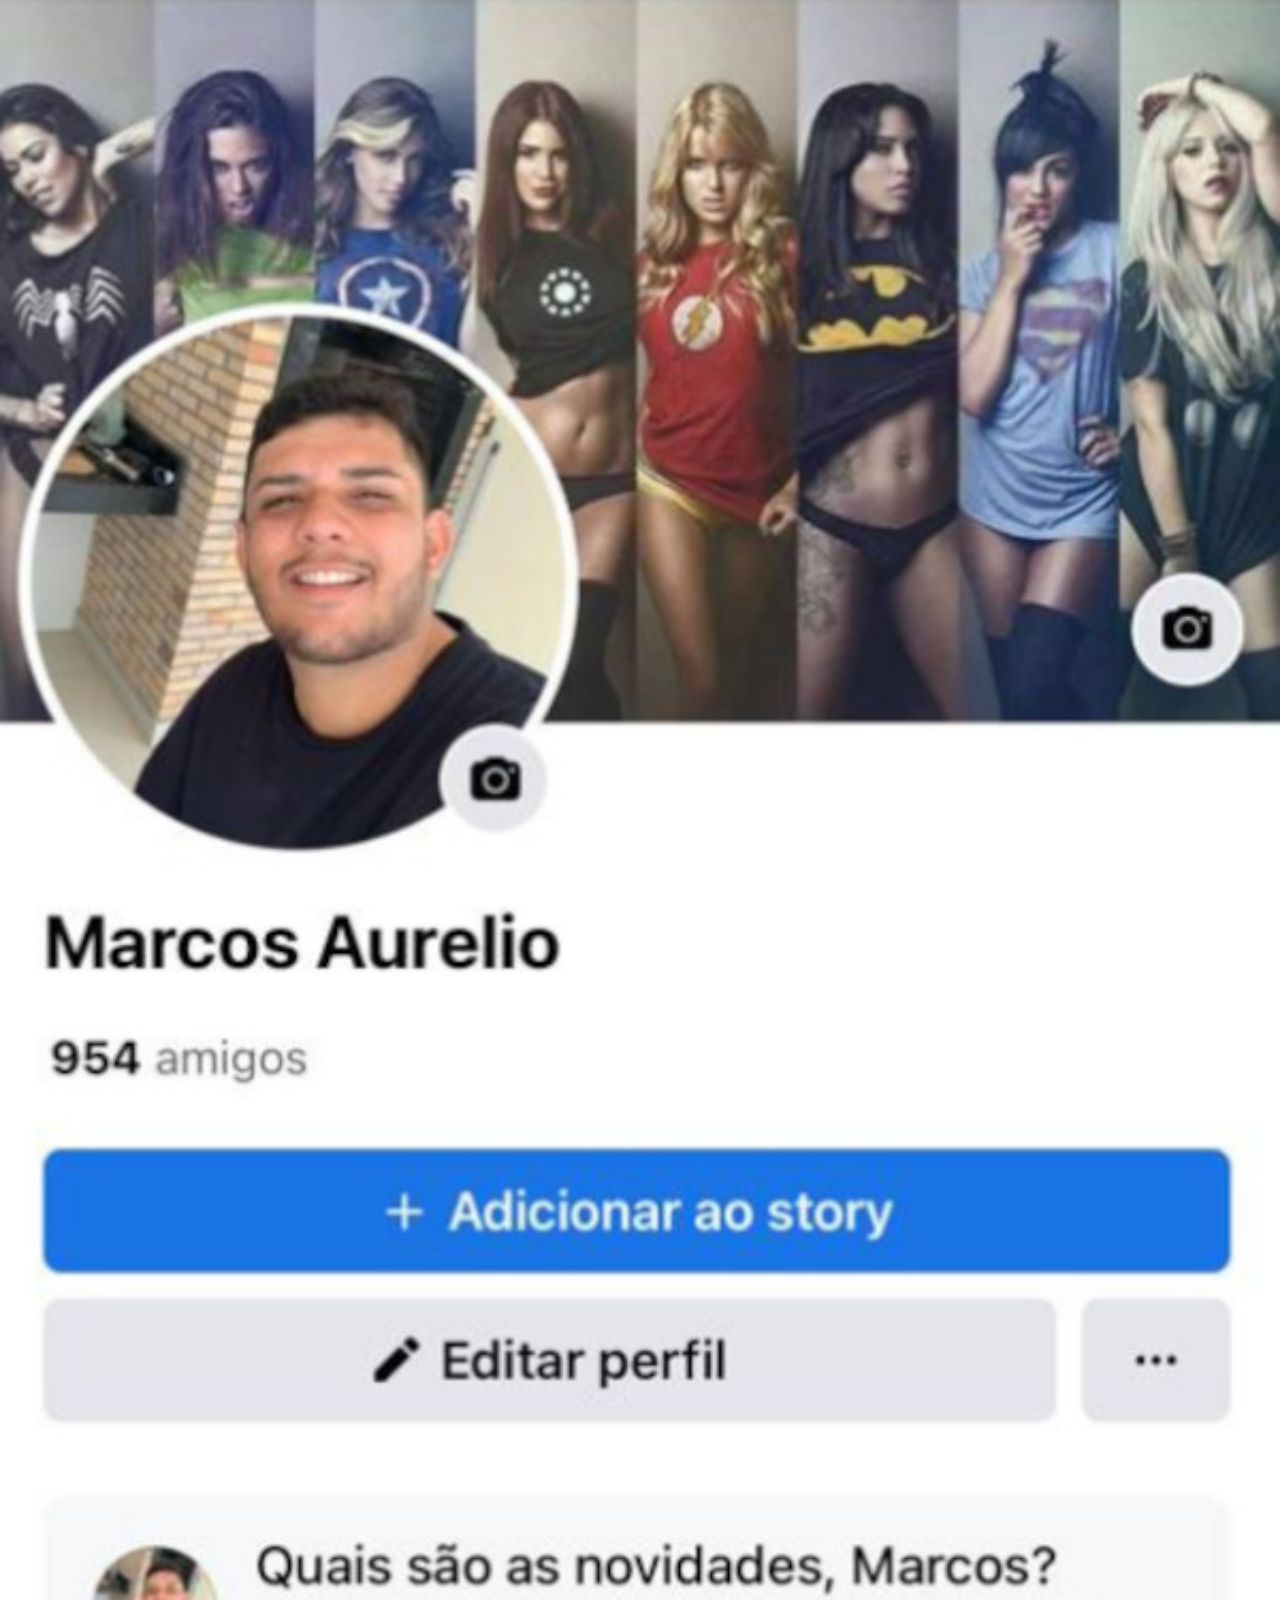
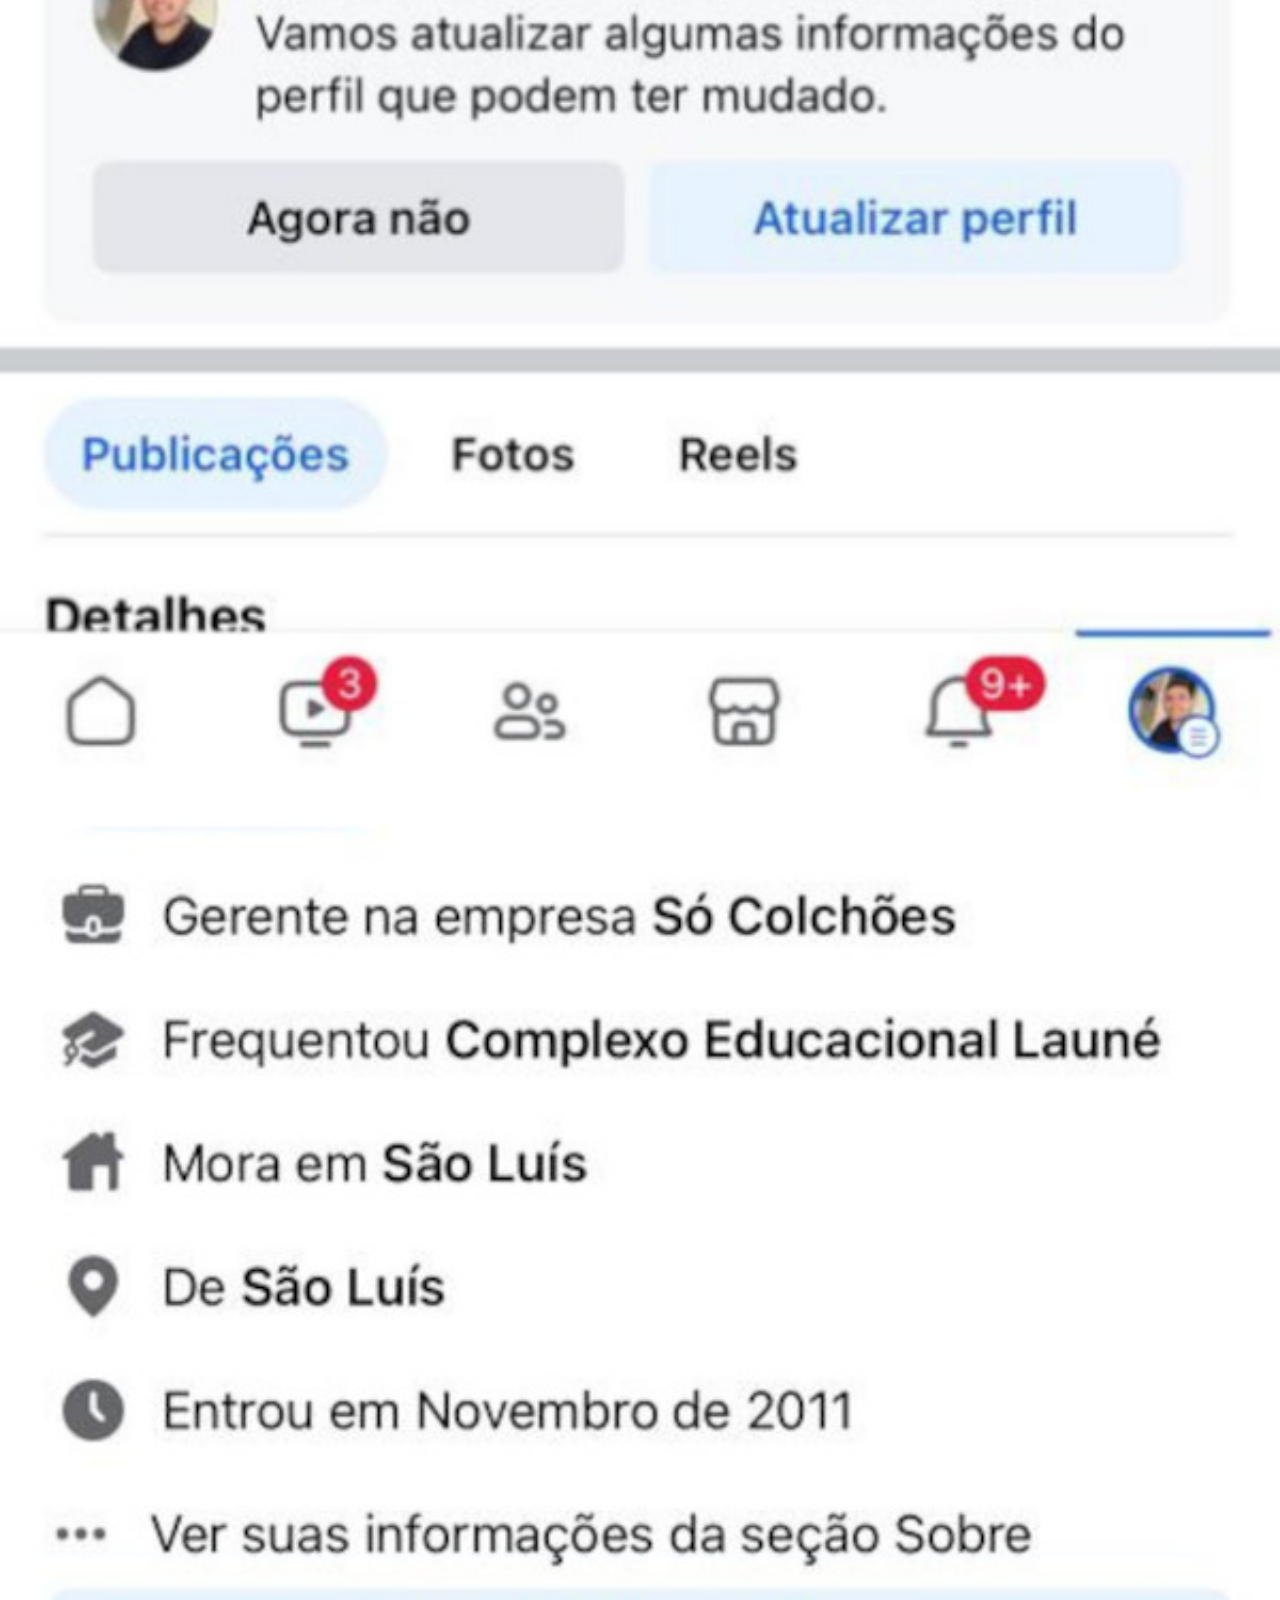
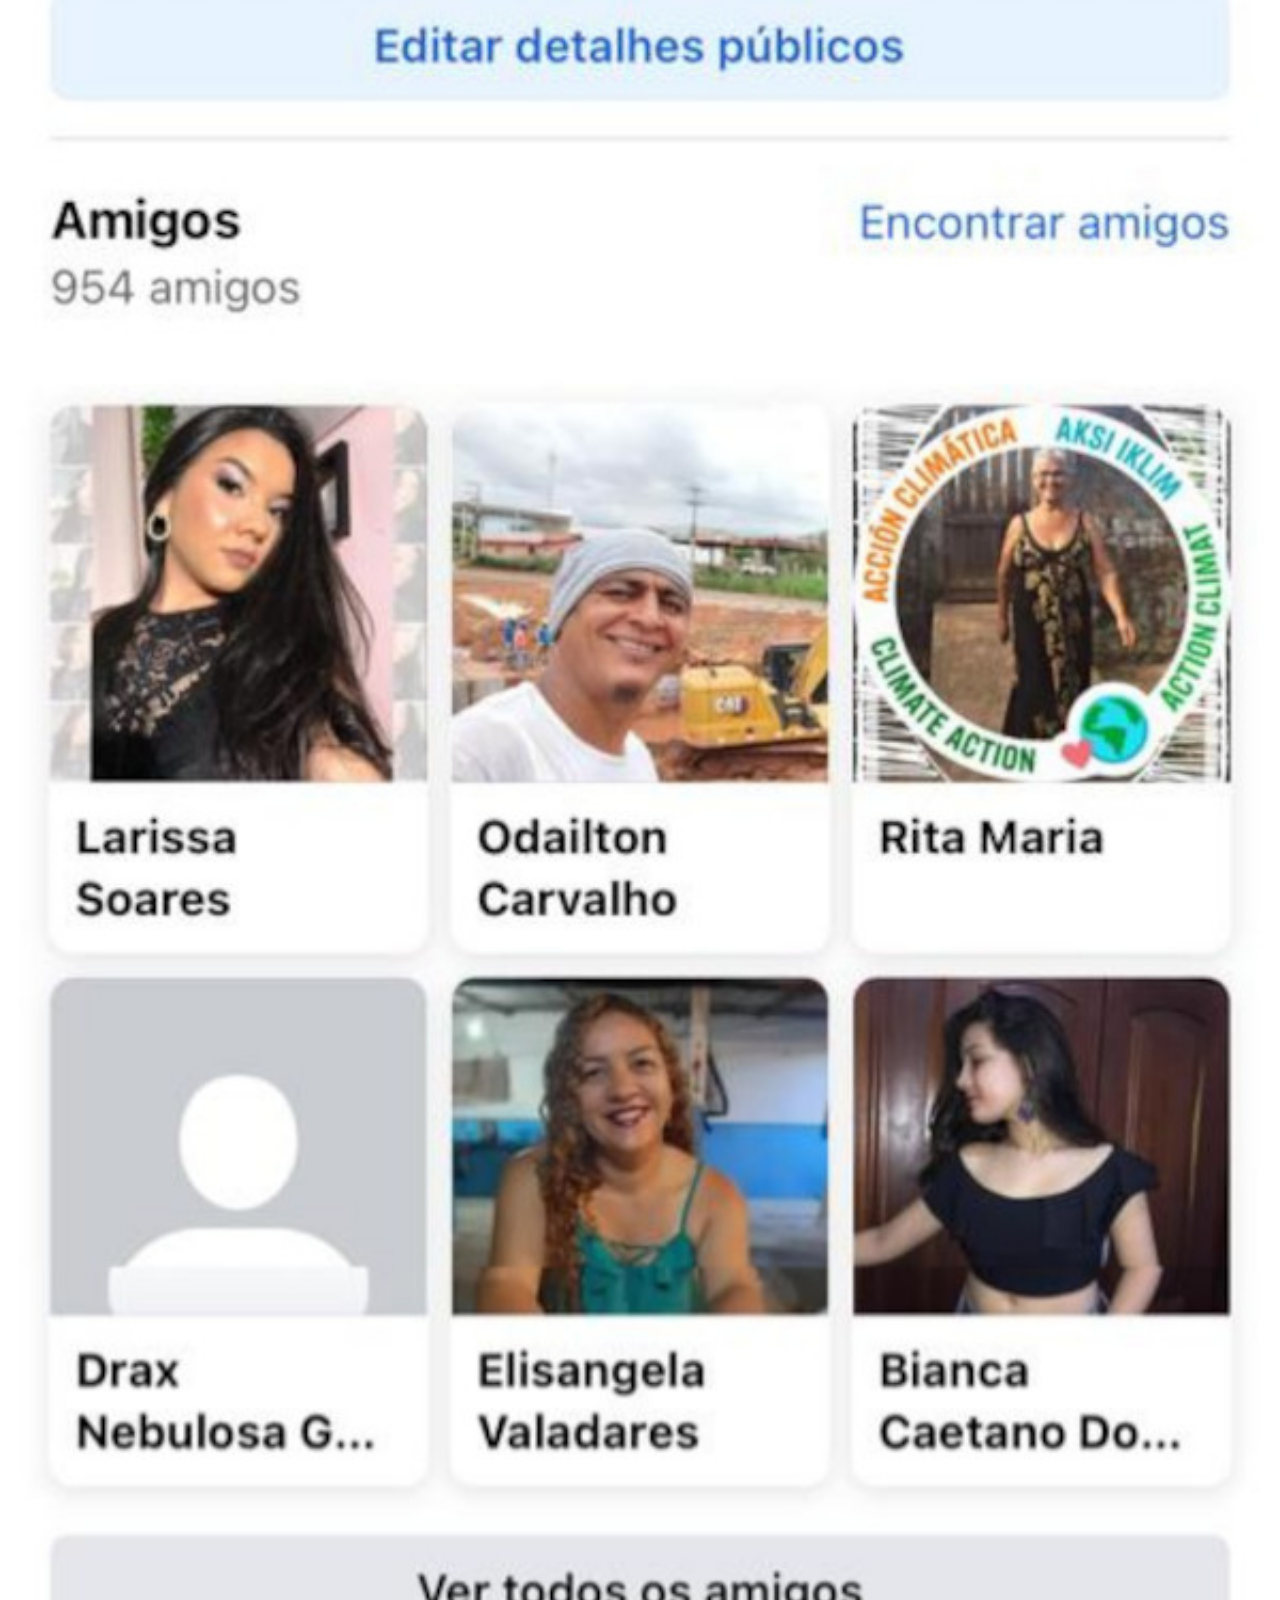
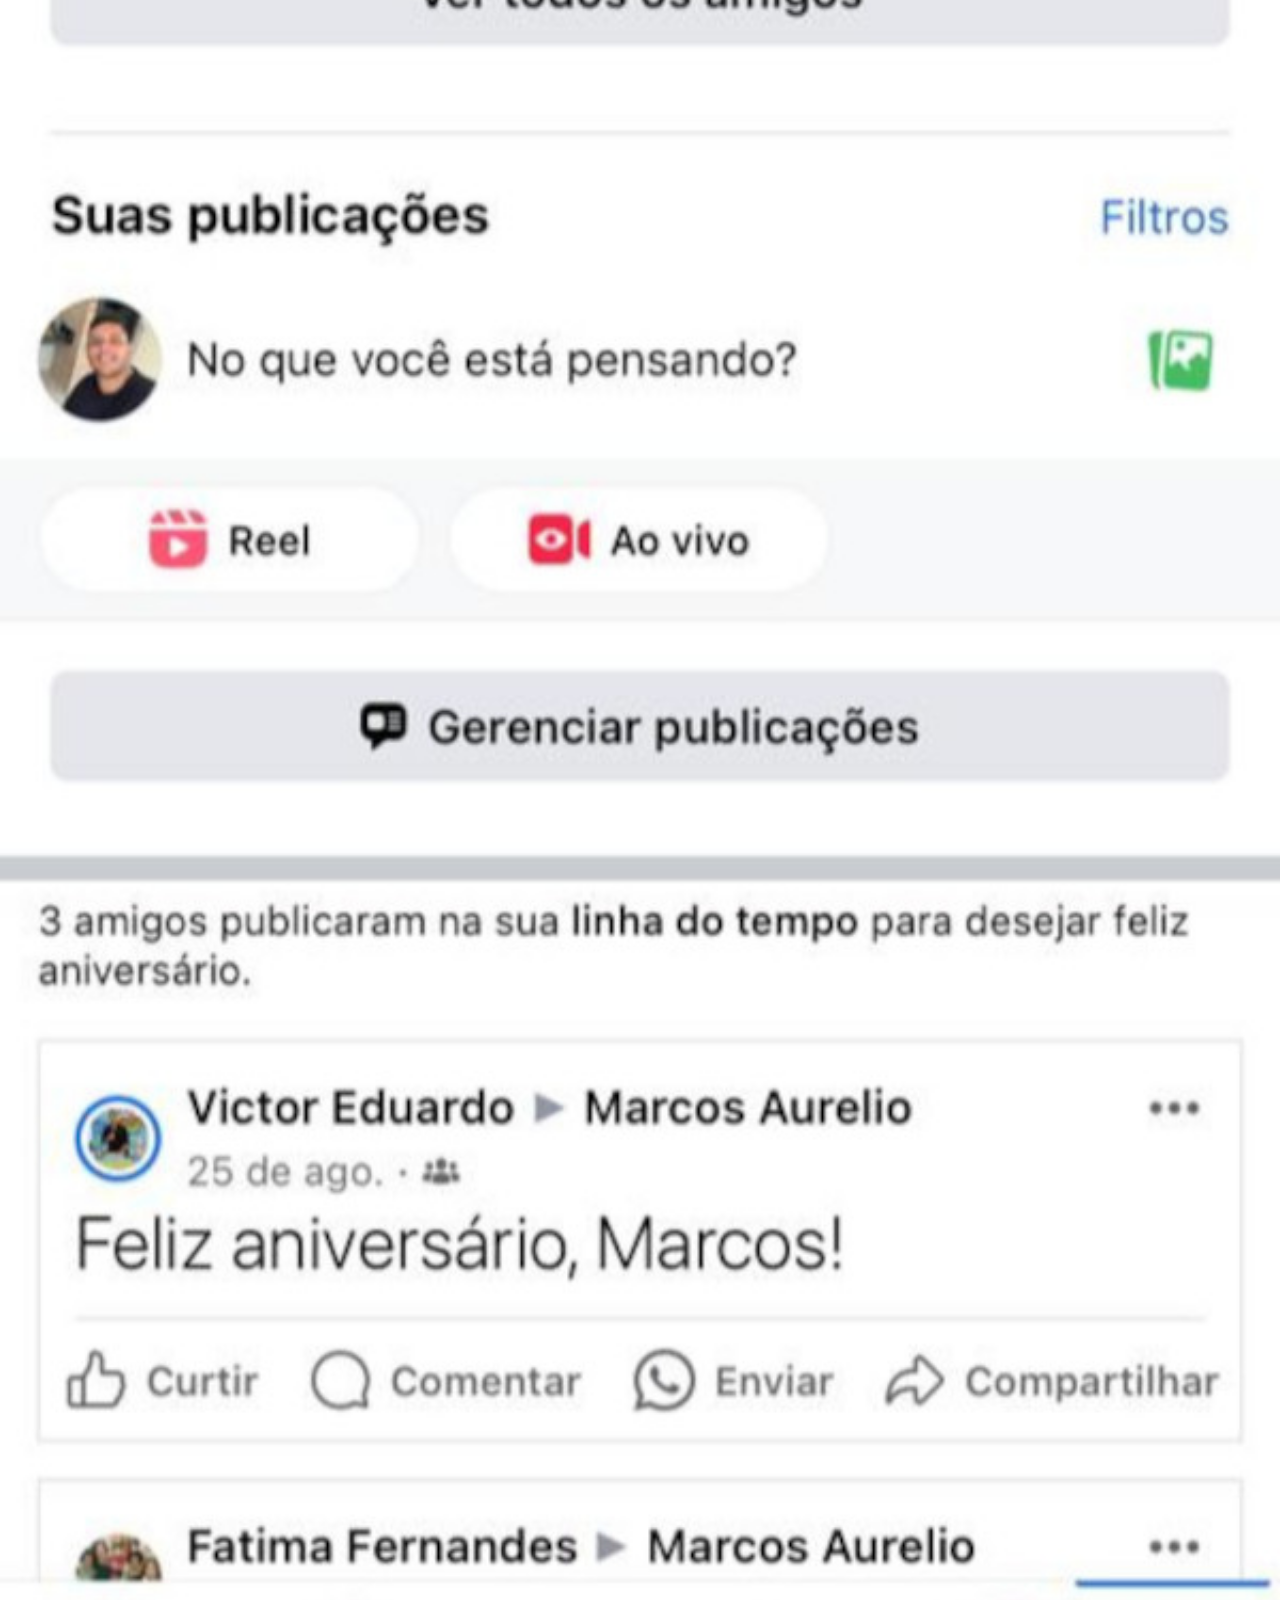
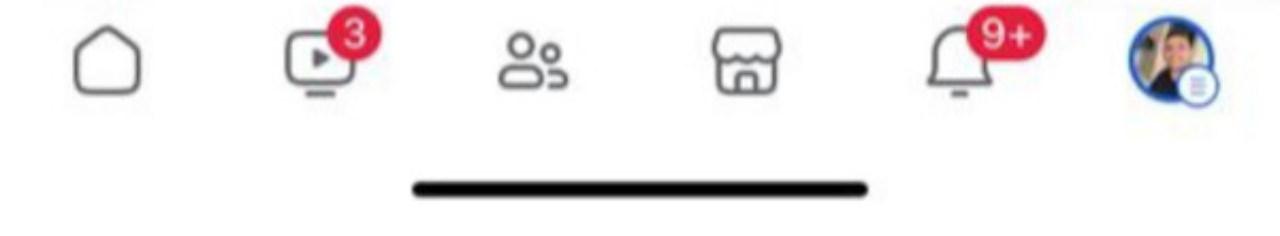
==== facebook.html @ ee4cd49a "redes sociais" ====
<!DOCTYPE html>
<html lang="pt-br">
<head>
    <meta charset="UTF-8">
    <meta name="viewport" content="width=device-width, initial-scale=1.0">
    <title>facebook</title>
    <style>
        *{
            margin-top: 0%;
            margin-left: 0%;
         ;

        }
        ::-webkit-scrollbar {
            height: 0px;
            width: 0px;
        }
        img{
           width:100vw;
          
           

        }
           
        

    </style>
    
</head>

<body>
    <img src="imagens/Design sem nome (5).jpg" alt="facebook">
    <a href="https://www.facebook.com/marco.aurelio133" target="_blank"
    
</body>
</html>
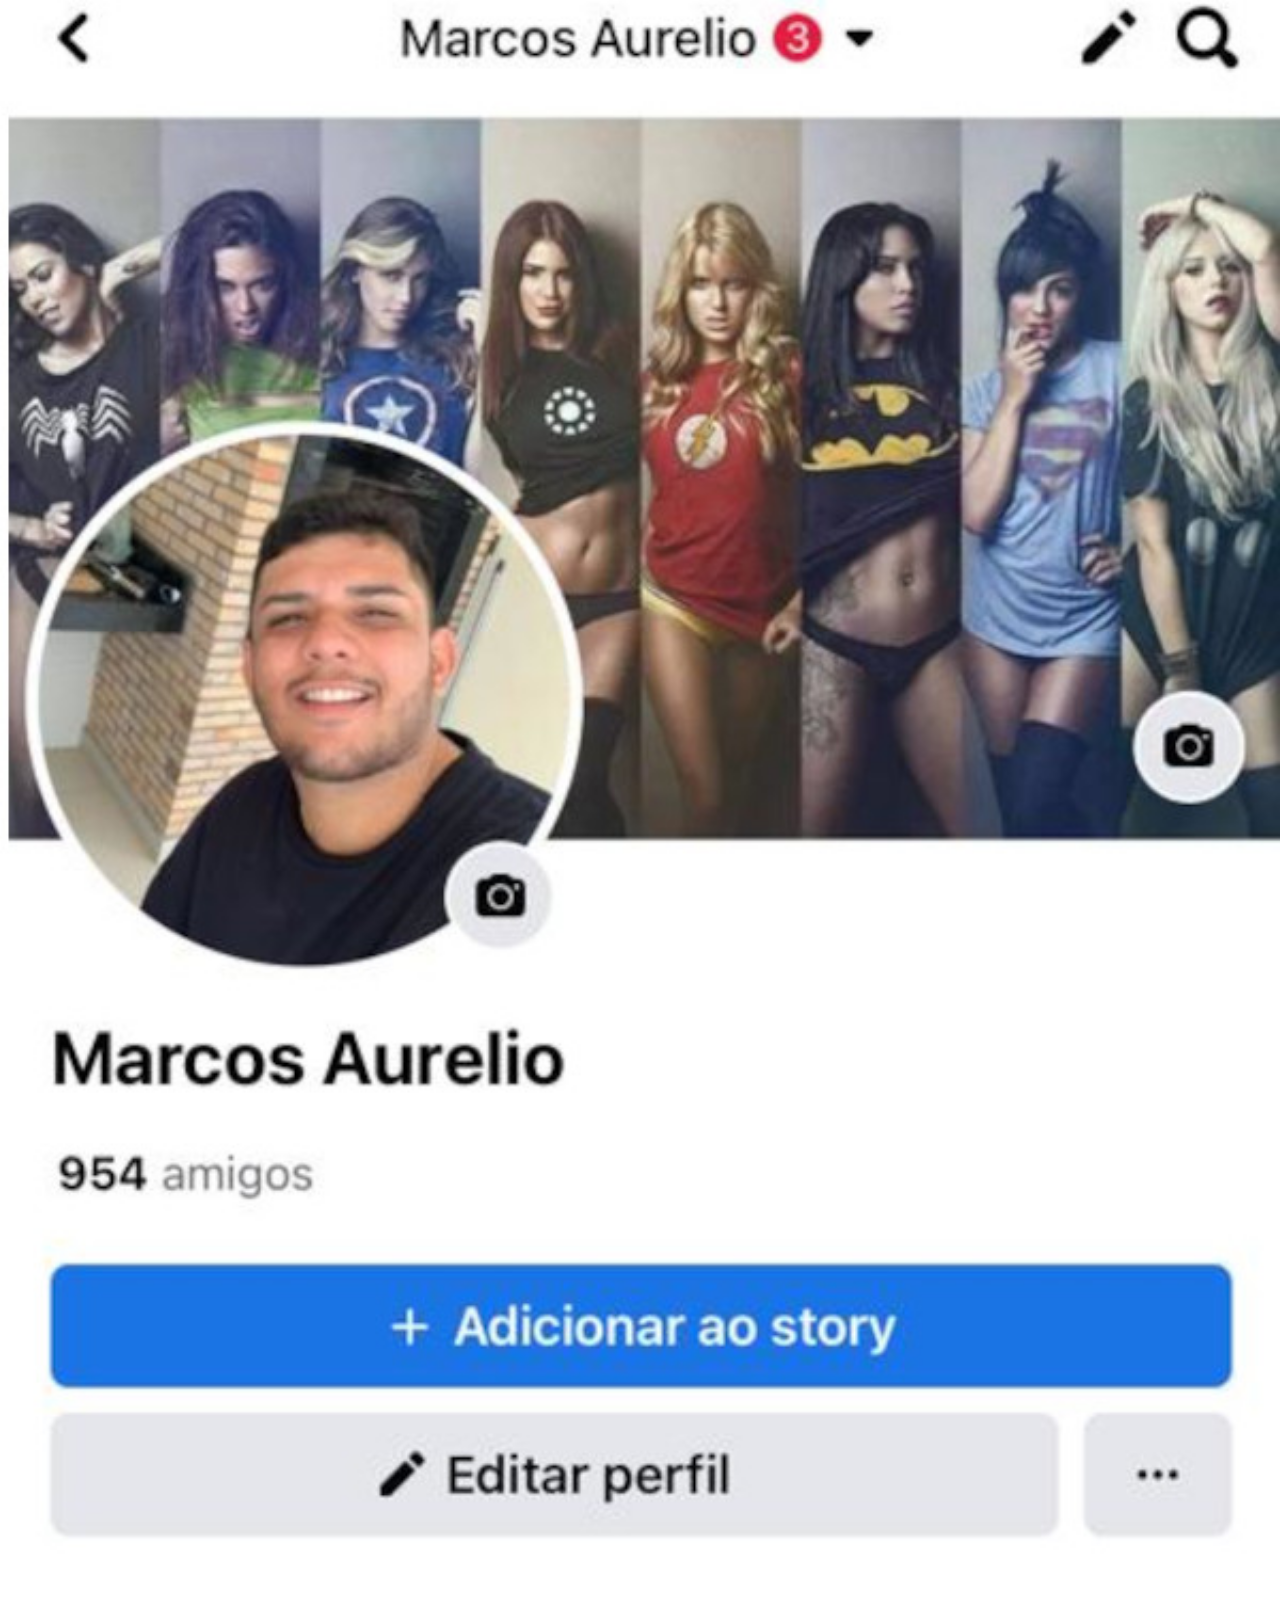
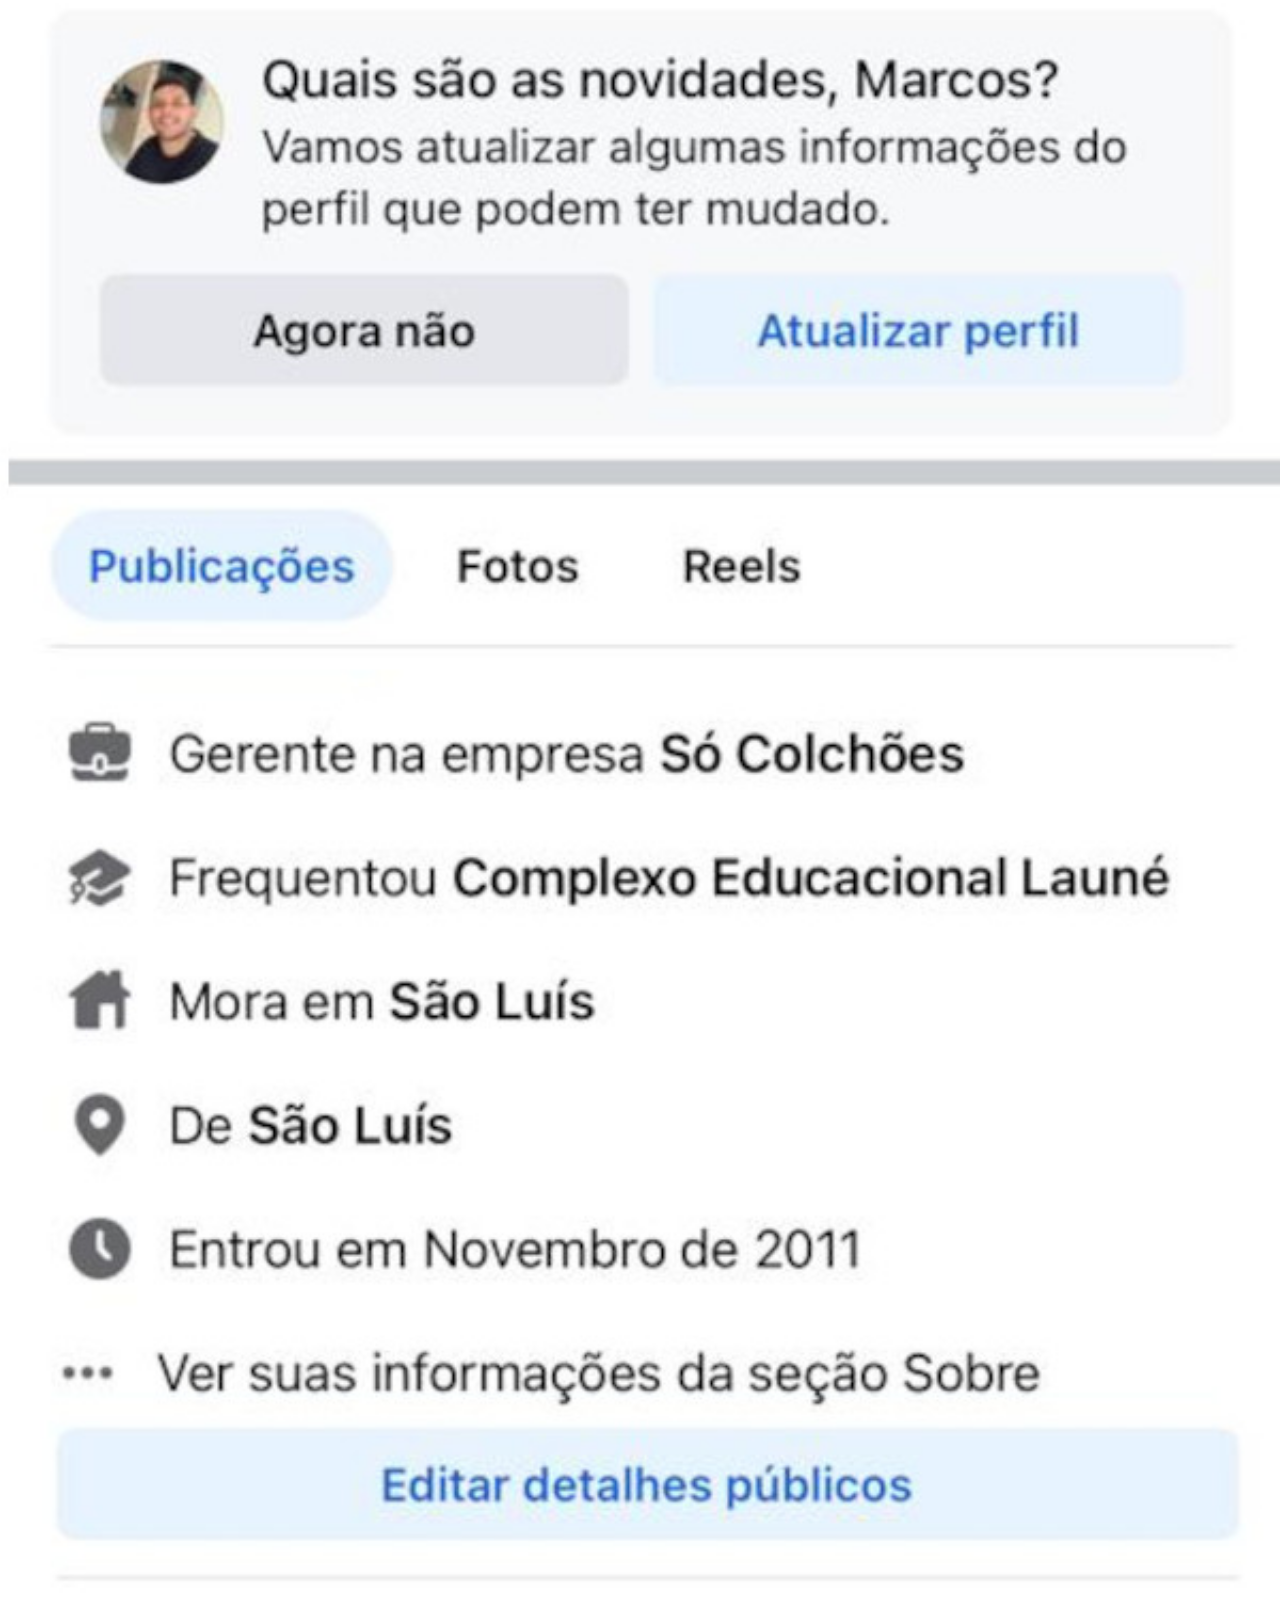
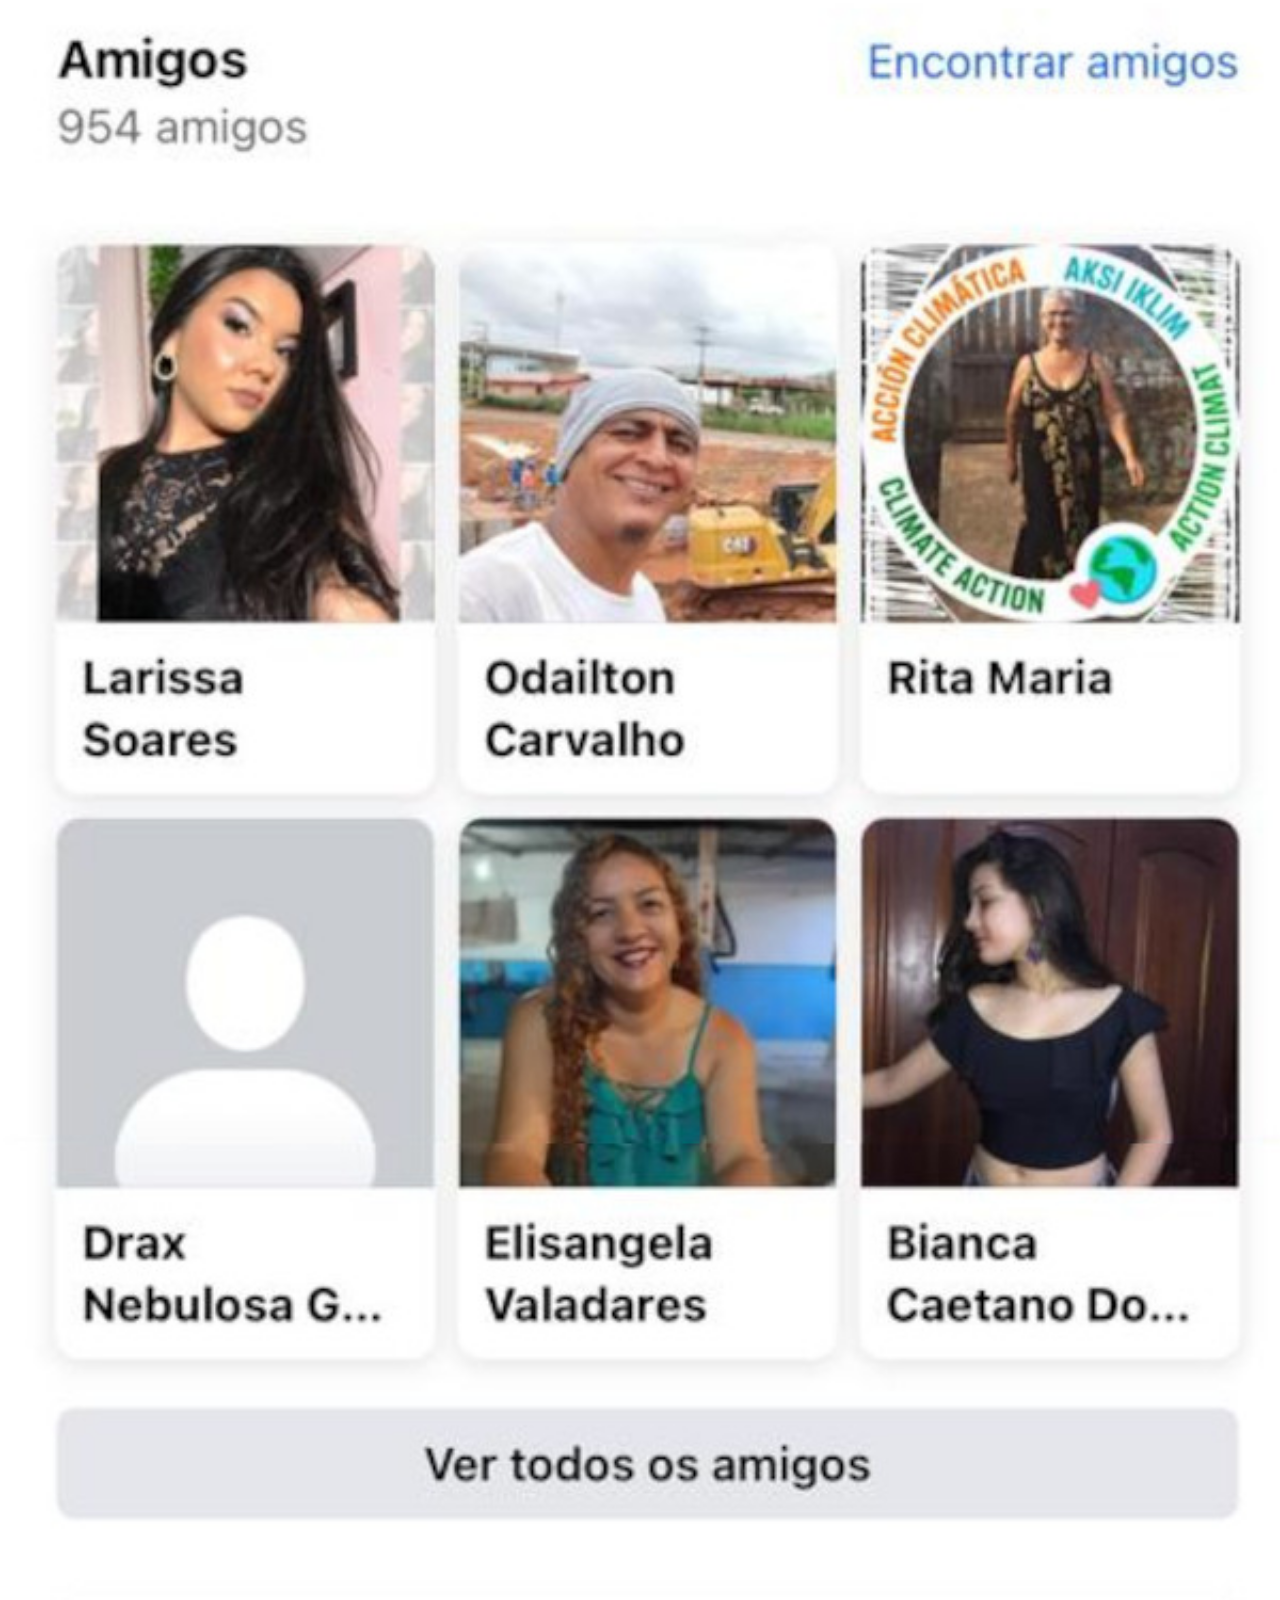
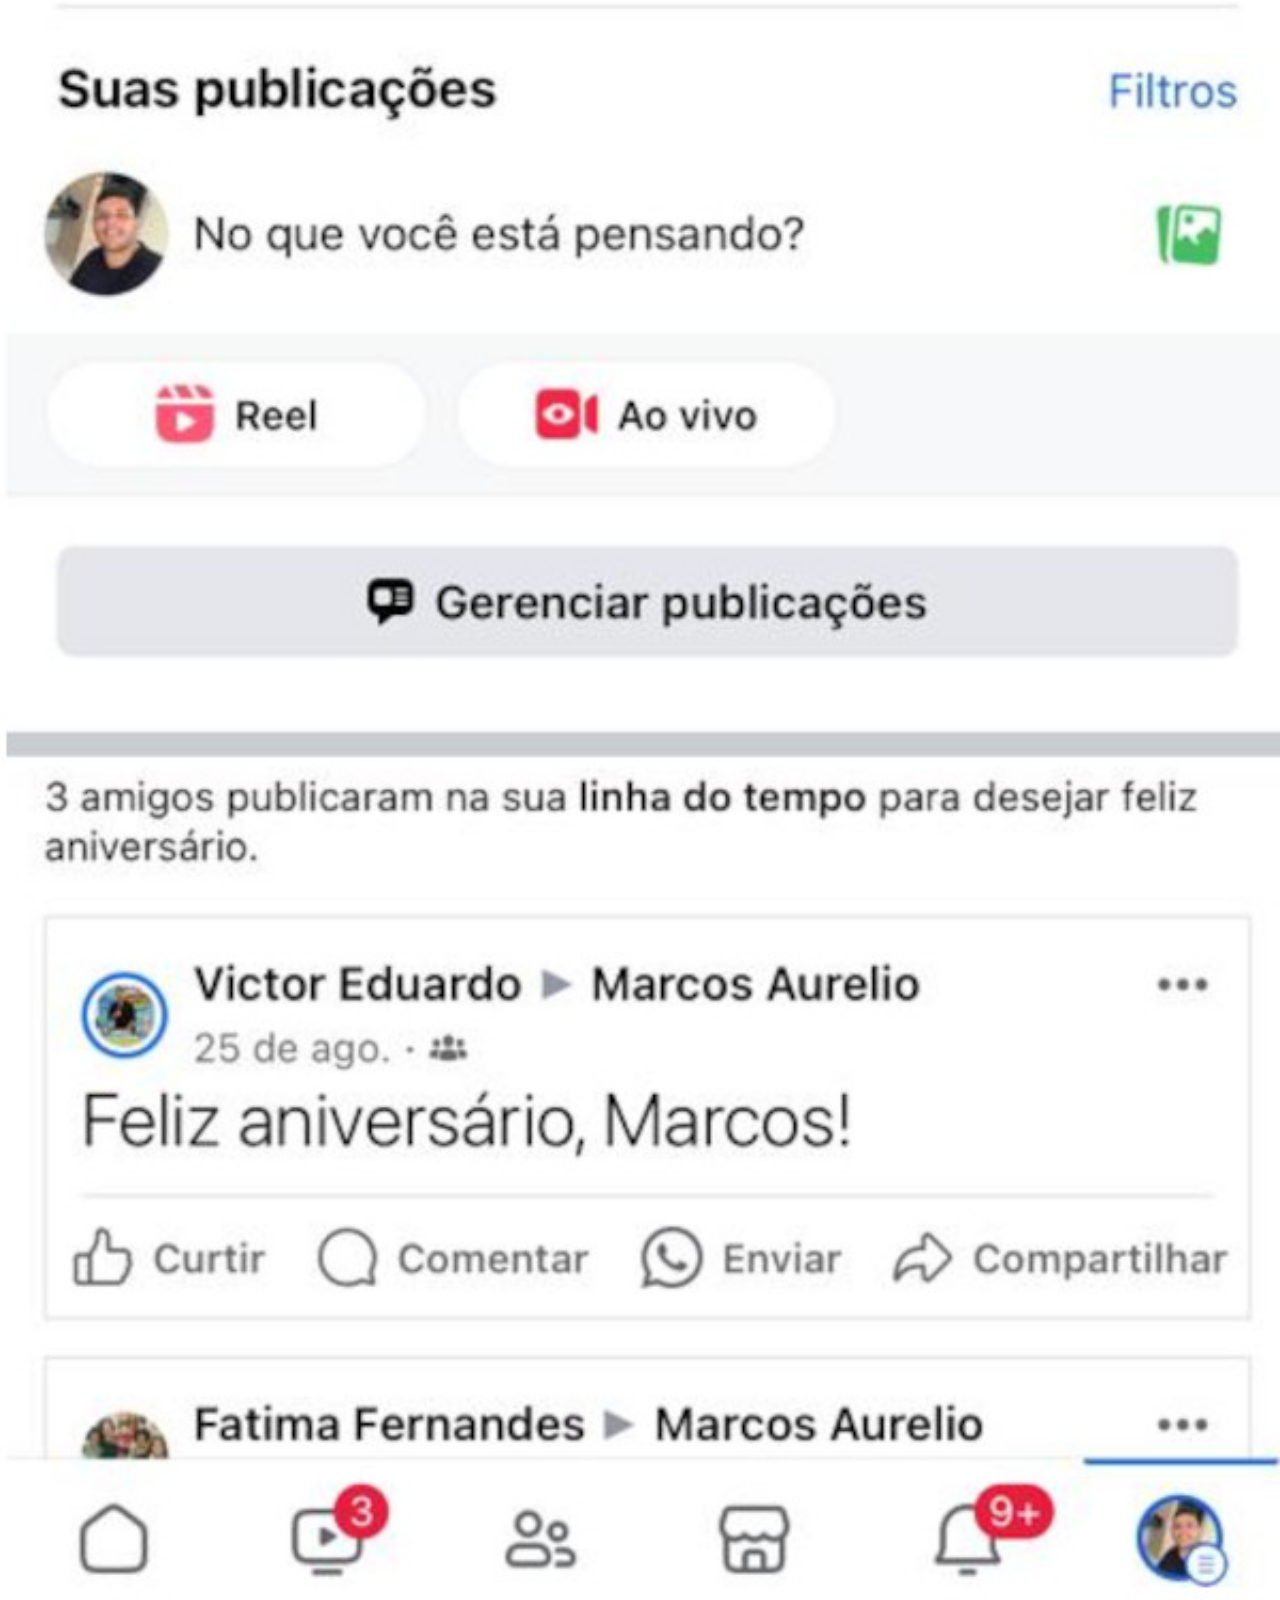
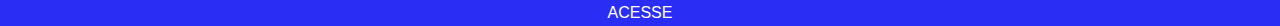
==== commit b2b05426: "botão acesse" ====
--- a/facebook.html
+++ b/facebook.html
@@ -6,31 +6,41 @@
     <title>facebook</title>
     <style>
         *{
-            margin-top: 0%;
-            margin-left: 0%;
-         ;
+            margin: 0px;
+            padding: 0px;
+            font-family: Arial, Helvetica, sans-serif;
+        }
+        ::-webkit-scrollbar{
+            width: 0px;
+            height: 0px;
 
-        }
-        ::-webkit-scrollbar {
-            height: 0px;
-            width: 0px;
         }
         img{
            width:100vw;
-          
+          left: 0px;
+          line-height: 0px;
            
 
         }
-           
+        a{
+            display:block ;
+            box-sizing: border-box  ;
+            background-color: rgba(32, 36, 245, 0.952);
+            padding: 4px;
+            margin: -4px;
+            text-align: center;
+            text-decoration: none;
+            color: white
+            
         
-
+        }
     </style>
     
 </head>
 
 <body>
-    <img src="imagens/Design sem nome (5).jpg" alt="facebook">
-    <a href="https://www.facebook.com/marco.aurelio133" target="_blank"
+    <img src="imagens/facebook3.jpg"  healt="facebook">
+    <a href="https://www.facebook.com/marco.aurelio133"  target="_blank" >ACESSE</a>
     
 </body>
 </html>